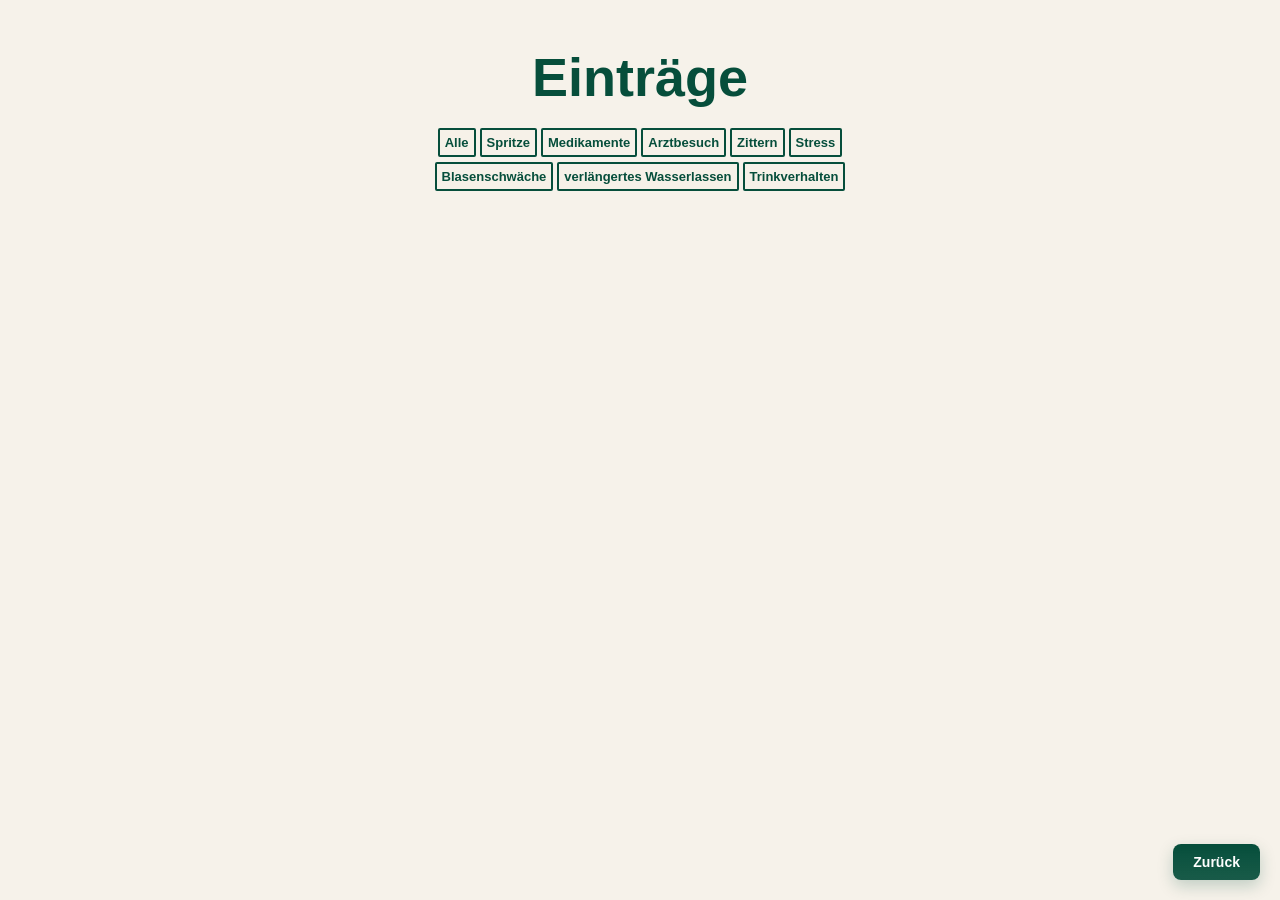
==== entries.html @ ccc614d7 "Finished responsive EnzoCare version" ====
<!DOCTYPE html>
<html lang="de">

<head>
    <meta charset="UTF-8">
    <meta name="viewport" content="width=device-width, initial-scale=1.0">

    <title>EnzoCare</title>

    <link rel="stylesheet" href="style.css">
</head>

<body>

    <main class="app-container">

        <h3>Einträge</h3>

        <!-- Filterbuttons -->
        <div class="filter-buttons">

            <div class="filter-row">
                <button onclick="filterEntries('all', this)" class="filter-btn all">Alle</button>
                <button onclick="filterEntries('Spritze', this)" class="filter-btn Spritze">Spritze</button>
                <button onclick="filterEntries('Medikamente', this)" class="filter-btn Medikamente">Medikamente</button>            
                <button onclick="filterEntries('Arztbesuch', this)" class="filter-btn Arztbesuch">Arztbesuch</button>
                <button onclick="filterEntries('Zittern', this)" class="filter-btn Zittern">Zittern</button>  
                <button onclick="filterEntries('Stress', this)" class="filter-btn Stress">Stress</button>
            </div>
                
            <div class="filter-row">

                
                <button onclick="filterEntries('Blasenschwäche', this)" class="filter-btn Blasenschwäche">Blasenschwäche</button>            
                <button onclick="filterEntries('Verlängertes Wasserlassen', this)" class="filter-btn Verlängertes-Wasserlassen">verlängertes Wasserlassen</button>
                <button onclick="filterEntries('Trinkverhalten', this)" class="filter-btn Trinkverhalten">Trinkverhalten</button>
            </div>

        </div>

        <div id="entriesList"></div>

    </main>
    <!-- Zurück-Button-->
    <button class="back-button" onclick="window.location.href='index.html'">
        Zurück
    </button>

    <script src="entries.js"></script>


</body>

</html>
---- style.css ----
* {
    box-sizing: border-box;
}

body {
    margin: 0;
    padding: 10px;
    font-family: Arial, sans-serif;
    background-color: #f6f2ea;
}

.app-container {
    width: 100%;

    max-width: 470px;

    margin: 0 auto;

    overflow: visible;

    padding:
        clamp(12px, 2vw, 28px);
}

h1 {
    margin: 0;
    padding-top: 10px;
    text-align: center;
    color:  #064E3B;
    font-size:
        clamp(40px, 6vw, 54px);
}

h2 {
    margin: 0 0 10px;
    padding-bottom: 5px;
    text-align: center;
    color: #0d4f3c;
    font-size: 14px;
}

h3 {
    margin: 0 0 20px;    
    padding-top: 10px;
    text-align: center;
    color:  #064E3B;
    font-size:
        clamp(40px, 6vw, 54px);
}

p{
    color: #0d4f3c;
    font-size: 14px;
}

.button-grid {
    display: flex;
    flex-direction: column;
    gap: 3px;
}

.image-option input {
    position: absolute;
    opacity: 0;
}

.image-option img {
    width: 100%;
    height: auto;
    object-fit: cover;
    border-radius: 18px;
    border: 2px solid transparent;
    display: block;
    cursor: pointer;
    transition: 0.2s ease;
}

.image-option input:checked + img {
    border-color: #ffffff;
    outline: 4px solid #0d4f3c;
    transform: scale(0.98);
}

.action-buttons {
    display: flex;
    gap: 35px;
    width: 100%;
    margin-top: 0;
}

.action-buttons button {

    flex: 1;

    padding: 14px 10px;

    border: none;
    border-radius: 18px;

    background: linear-gradient(

        #064E3B,
        #064e3bec
    );

    color: white;

    font-size: 14px;
    font-weight: 700;

    cursor: pointer;

    transition: 0.2s ease;

    box-shadow:
        0 4px 10px rgba(6, 78, 59, 0.18);
}

.action-buttons button:hover {

    transform: translateY(-2px);

    box-shadow:
        0 8px 18px rgba(6, 78, 59, 0.22);
}

.action-buttons button:active {

    transform: scale(0.98);
}

#errorMessage {

    min-height: 0;

    margin: 0;

    text-align: center;

    color: #941615;

    font-size: 15px;
    font-weight: 700;

    transition: 0.2s ease;
}

#errorMessage:not(:empty) {

    margin-bottom: 14px;
}

#note {
    width: 100%;
    min-height: 80px;

    padding: 16px;

    border-radius: 18px;

    background-color: #FAF7F2;

    font-size: 16px;
    font-family: Arial, sans-serif;
    
    color:  #064E3B;

    resize: none;

    border: 2px solid transparent;

    box-sizing: border-box;

    box-shadow:
        0 0 0 5px rgba(6, 78, 59, 0.32);

    transition: 0.2s ease;

    margin: 14px 0px 14px;

    appearance: none;
    -webkit-appearance: none;
}

#note:focus {

    border-color: #ffffff;

    outline: 4px solid #0d4f3c;

    transform: scale(0.98);
}

#note::placeholder {
    color: #064E3B;
}

.filter-buttons {
    display: flex;
    flex-direction: column;
    gap: 5px;
    margin-bottom: 10px;
}

.filter-row {
    display: flex;
    flex-wrap: nowrap;
    justify-content: center;
    gap: 4px;
}

.filter-btn {
   
    width: auto;

    padding: 5px 5px;

    border: 2px solid #064E3B;
    border-radius: 2px;

    background-color: #F6F1E8;

    color: #064E3B;

    font-size: 13px;
    font-weight: 700;

    cursor: pointer;

    transition: 0.2s ease;
}

.filter-btn.active {
    color: white;
    border-color: transparent;
    background-color: #064e3b9f;
}

.filter-btn.Verlängertes-Wasserlassen {
    min-width: max-content;
}

#entriesList {
    display: flex;
    flex-direction: column;
    gap: 18px;

    margin-top: 28px;
    padding-bottom: 90px;
}

.entry-card {
    width: 100%;

    padding: 18px 20px;

    resize: none;

    border-radius: 4px;
    border: 2px solid transparent;

    box-sizing: border-box;

    box-shadow:
        0 0 0 4px #064e3b52;

    transition: 0.2s ease;
}

.entry-date {
    margin: 0 0 14px 0;

    color: #064E3B;

    font-size: 18px;
    font-weight: 800;
}

.entry-info {
    margin: 10px 0;

    color: #064E3B;

    font-size: 16px;
    line-height: 1.4;
}

.entry-info span {
    font-weight: 800;
}

.delete-button {
    margin-top: 14px;

    padding: 4px 8px;

    border: 2px solid #941615;
    border-radius: 4px;

    background-color: transparent;

    color: #750f0f;

    font-size: 13px;
    font-weight: 800;

    cursor: pointer;

    transition: 0.2s ease;
}

.delete-button:hover {
    background-color: #941615;
    color: white;
}

.delete-button:active {
    transform: scale(0.96);
}

.back-button {

    position: fixed;

    right: 20px;
    bottom: 20px;

    padding: 10px 20px;

    border: none;
    border-radius: 8px;

    background: linear-gradient(

        #064E3B,
        #064e3bec
    );

    color: white;

    font-size: 14px;
    font-weight: 700;

    cursor: pointer;

    box-shadow:
        0 6px 16px rgba(6, 78, 59, 0.22);

    transition: 0.2s ease;

    z-index: 1000;
}

.back-button:hover {

    transform: translateY(-2px);

    box-shadow:
        0 10px 20px rgba(6, 78, 59, 0.28);
}

.back-button:active {

    transform: scale(0.97);
}

@media (max-width: 600px) {

    .filter-row {
        flex-wrap: nowrap;
        gap: 3px;
    }

    .filter-btn {
        padding: 4px 4px;
        font-size: clamp(9px, 2.7vw, 13px);
        white-space: nowrap;
    }
}
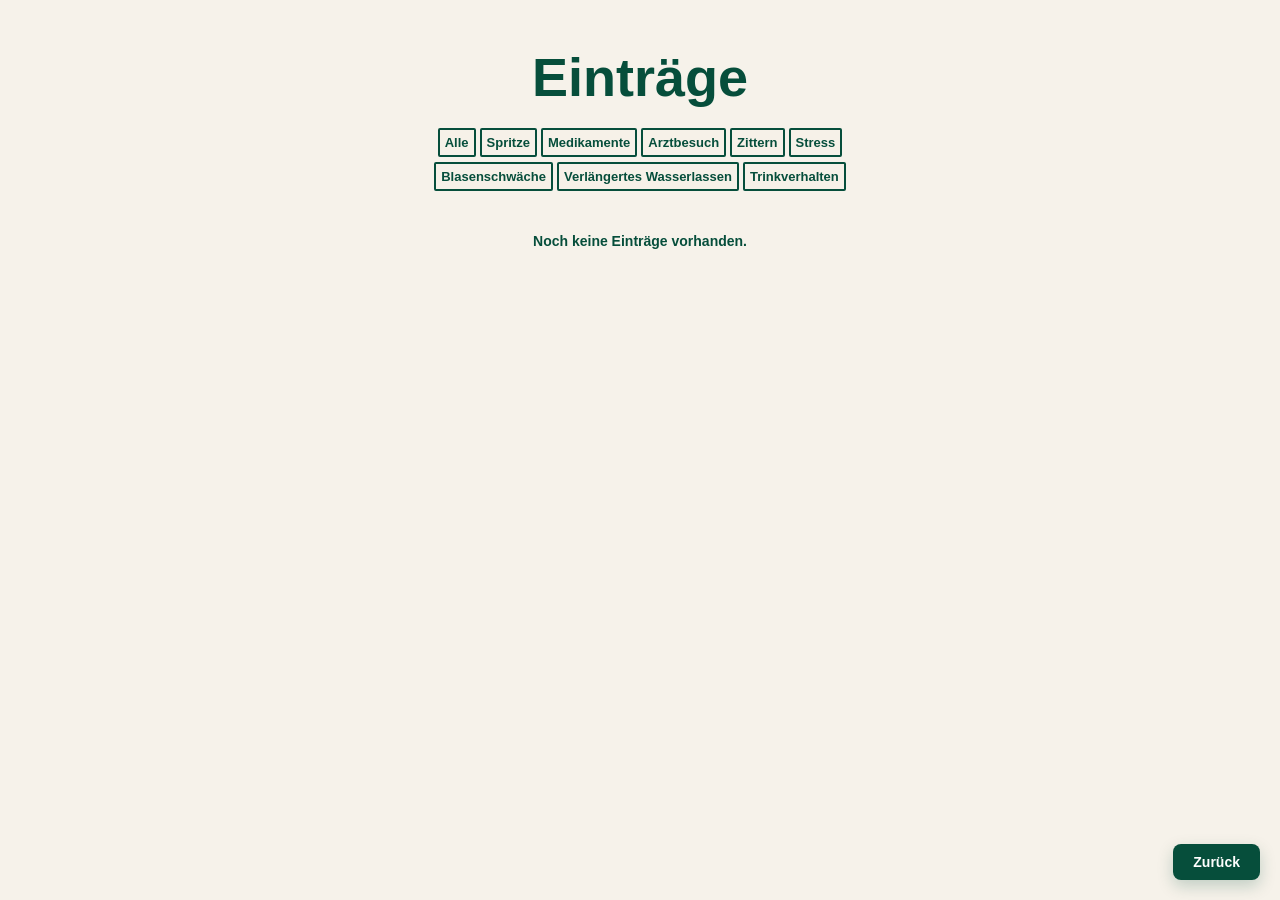
==== commit c1052221: "Cleaned up HTML CSS and JavaScript" ====
--- a/entries.html
+++ b/entries.html
@@ -3,52 +3,113 @@
 
 <head>
     <meta charset="UTF-8">
-    <meta name="viewport" content="width=device-width, initial-scale=1.0">
+    <meta 
+        name="viewport" 
+        content="width=device-width, initial-scale=1.0"
+    >
 
     <title>EnzoCare</title>
 
     <link rel="stylesheet" href="style.css">
+
 </head>
-
 <body>
 
     <main class="app-container">
 
         <h3>Einträge</h3>
 
-        <!-- Filterbuttons -->
+        <!-- Filter -->
         <div class="filter-buttons">
 
             <div class="filter-row">
-                <button onclick="filterEntries('all', this)" class="filter-btn all">Alle</button>
-                <button onclick="filterEntries('Spritze', this)" class="filter-btn Spritze">Spritze</button>
-                <button onclick="filterEntries('Medikamente', this)" class="filter-btn Medikamente">Medikamente</button>            
-                <button onclick="filterEntries('Arztbesuch', this)" class="filter-btn Arztbesuch">Arztbesuch</button>
-                <button onclick="filterEntries('Zittern', this)" class="filter-btn Zittern">Zittern</button>  
-                <button onclick="filterEntries('Stress', this)" class="filter-btn Stress">Stress</button>
+
+                <button 
+                    class="filter-btn all"
+                    data-tag="all"
+                >
+                    Alle
+                </button>
+
+                <button 
+                    class="filter-btn spritze"
+                    data-tag="spritze"
+                >
+                    Spritze
+                </button>
+                
+                <button
+                    class="filter-btn medikamente"
+                    data-tag="medikamente"
+                >
+                    Medikamente
+                </button>
+
+                <button
+                    class="filter-btn arztbesuch"
+                    data-tag="arztbesuch"
+                >
+                    Arztbesuch
+                </button>
+
+                <button
+                    class="filter-btn zittern"
+                    data-tag="zittern"
+                >
+                    Zittern
+                </button>
+
+                <button
+                    class="filter-btn stress"
+                    data-tag="stress"
+                >
+                    Stress
+                </button>
+
             </div>
                 
             <div class="filter-row">
 
-                
-                <button onclick="filterEntries('Blasenschwäche', this)" class="filter-btn Blasenschwäche">Blasenschwäche</button>            
-                <button onclick="filterEntries('Verlängertes Wasserlassen', this)" class="filter-btn Verlängertes-Wasserlassen">verlängertes Wasserlassen</button>
-                <button onclick="filterEntries('Trinkverhalten', this)" class="filter-btn Trinkverhalten">Trinkverhalten</button>
+                <button
+                    class="filter-btn blasenschwaeche"
+                    data-tag="blasenschwaeche"
+                >
+                    Blasenschwäche
+                </button>
+
+                <button
+                    class="filter-btn verlaengertes-wasserlassen"
+                    data-tag="verlaengertes-wasserlassen"
+                >
+                    Verlängertes Wasserlassen
+                </button>
+
+                <button
+                    class="filter-btn trinkverhalten"
+                    data-tag="trinkverhalten"
+                >
+                    Trinkverhalten
+                </button>
             </div>
 
         </div>
 
+        <!-- Einträge -->
+
         <div id="entriesList"></div>
 
     </main>
-    <!-- Zurück-Button-->
-    <button class="back-button" onclick="window.location.href='index.html'">
+
+    <!-- Zurück-Button -->
+    <button
+        class="back-button"
+        id="backButton"
+    >
         Zurück
     </button>
 
     <script src="entries.js"></script>
 
-
 </body>
 
 </html>
--- a/style.css
+++ b/style.css
@@ -1,3 +1,13 @@
+/* Farbschema */
+:root {
+    --color-primary: #064E3B;
+    --color-secondary: rgba(6, 78, 59, 0.32);
+    --color-background: #f6f2ea;
+    --color-card: #FAF7F2;
+    --color-danger: #750f0f;
+}
+
+/* Grundeinstellungen */
 * {
     box-sizing: border-box;
 }
@@ -9,49 +19,50 @@
     background-color: #f6f2ea;
 }
 
+/* Layout */
+
 .app-container {
     width: 100%;
-
     max-width: 470px;
-
     margin: 0 auto;
-
     overflow: visible;
-
     padding:
         clamp(12px, 2vw, 28px);
+}
+
+/* Überschriften und Texte */
+
+h1,
+h3 {
+    text-align: center;
+    color: var(--color-primary);
+    font-size: clamp(40px, 6vw, 54px);
 }
 
 h1 {
     margin: 0;
     padding-top: 10px;
-    text-align: center;
-    color:  #064E3B;
-    font-size:
-        clamp(40px, 6vw, 54px);
 }
 
 h2 {
     margin: 0 0 10px;
     padding-bottom: 5px;
     text-align: center;
-    color: #0d4f3c;
+    color: var(--color-primary);
     font-size: 14px;
 }
 
 h3 {
-    margin: 0 0 20px;    
+    margin: 0 0 20px;
     padding-top: 10px;
-    text-align: center;
-    color:  #064E3B;
-    font-size:
-        clamp(40px, 6vw, 54px);
-}
-
-p{
-    color: #0d4f3c;
+}
+
+p {
+    color: var(--color-primary);
     font-size: 14px;
 }
+
+/* Bild-Buttons */
 
 .button-grid {
     display: flex;
@@ -77,32 +88,87 @@
 
 .image-option input:checked + img {
     border-color: #ffffff;
-    outline: 4px solid #0d4f3c;
+    outline: 4px solid var(--color-primary);
     transform: scale(0.98);
 }
 
+/* Notizfeld */
+
+#note {
+    width: 100%;
+    min-height: 80px;
+    padding: 16px;
+    margin: 14px 0;
+
+    background-color: #FAF7F2;
+
+    font-size: 16px;
+    font-family: Arial, sans-serif;
+    color: var(--color-primary);
+    resize: none;
+
+    border: 2px solid transparent;
+    border-radius: 18px;
+
+    box-sizing: border-box;
+    box-shadow:
+        0 0 0 5px rgba(6, 78, 59, 0.32);
+
+    transition: 0.2s ease;
+
+    appearance: none;
+    -webkit-appearance: none;
+}
+
+#note:focus {
+
+    border-color: #ffffff;
+    outline: 4px solid var(--color-primary);
+
+    transform: scale(0.98);
+}
+
+#note::placeholder {
+    color: var(--color-primary);
+}
+
+/* Fehlermeldung */
+
+#errorMessage {
+    min-height: 0;
+    margin: 0;
+
+    text-align: center;
+
+    color: var(--color-danger);
+    font-size: 15px;
+    font-weight: 700;
+
+    transition: 0.2s ease;
+}
+
+#errorMessage:not(:empty) {
+    margin-bottom: 14px;
+}
+
+/* Aktionsbuttons */
+
 .action-buttons {
     display: flex;
-    gap: 35px;
+    gap: 30px;
     width: 100%;
     margin-top: 0;
 }
 
 .action-buttons button {
-
     flex: 1;
 
-    padding: 14px 10px;
+    padding: 15px 10px;
 
     border: none;
     border-radius: 18px;
 
-    background: linear-gradient(
-
-        #064E3B,
-        #064e3bec
-    );
-
+    background-color: var(--color-primary);
     color: white;
 
     font-size: 14px;
@@ -117,7 +183,6 @@
 }
 
 .action-buttons button:hover {
-
     transform: translateY(-2px);
 
     box-shadow:
@@ -125,75 +190,10 @@
 }
 
 .action-buttons button:active {
-
     transform: scale(0.98);
 }
 
-#errorMessage {
-
-    min-height: 0;
-
-    margin: 0;
-
-    text-align: center;
-
-    color: #941615;
-
-    font-size: 15px;
-    font-weight: 700;
-
-    transition: 0.2s ease;
-}
-
-#errorMessage:not(:empty) {
-
-    margin-bottom: 14px;
-}
-
-#note {
-    width: 100%;
-    min-height: 80px;
-
-    padding: 16px;
-
-    border-radius: 18px;
-
-    background-color: #FAF7F2;
-
-    font-size: 16px;
-    font-family: Arial, sans-serif;
-    
-    color:  #064E3B;
-
-    resize: none;
-
-    border: 2px solid transparent;
-
-    box-sizing: border-box;
-
-    box-shadow:
-        0 0 0 5px rgba(6, 78, 59, 0.32);
-
-    transition: 0.2s ease;
-
-    margin: 14px 0px 14px;
-
-    appearance: none;
-    -webkit-appearance: none;
-}
-
-#note:focus {
-
-    border-color: #ffffff;
-
-    outline: 4px solid #0d4f3c;
-
-    transform: scale(0.98);
-}
-
-#note::placeholder {
-    color: #064E3B;
-}
+/* Filterbuttons */
 
 .filter-buttons {
     display: flex;
@@ -210,18 +210,14 @@
 }
 
 .filter-btn {
-   
     width: auto;
-
     padding: 5px 5px;
 
-    border: 2px solid #064E3B;
+    border: 2px solid var(--color-primary);
     border-radius: 2px;
 
-    background-color: #F6F1E8;
-
-    color: #064E3B;
-
+    background-color: #F6F1E8;  
+    color: var(--color-primary);    
     font-size: 13px;
     font-weight: 700;
 
@@ -233,36 +229,33 @@
 .filter-btn.active {
     color: white;
     border-color: transparent;
-    background-color: #064e3b9f;
-}
-
-.filter-btn.Verlängertes-Wasserlassen {
+    background-color: #0d4f3cb0;
+}
+
+.filter-btn.verlaengertes-wasserlassen {
     min-width: max-content;
 }
+
+/* Einträge */
 
 #entriesList {
     display: flex;
     flex-direction: column;
     gap: 18px;
-
     margin-top: 28px;
     padding-bottom: 90px;
 }
 
 .entry-card {
     width: 100%;
-
     padding: 18px 20px;
 
-    resize: none;
-
+    border: 2px solid transparent;
     border-radius: 4px;
-    border: 2px solid transparent;
 
     box-sizing: border-box;
-
-    box-shadow:
-        0 0 0 4px #064e3b52;
+    box-shadow:
+        0 0 0 4px var(--color-secondary);
 
     transition: 0.2s ease;
 }
@@ -270,17 +263,15 @@
 .entry-date {
     margin: 0 0 14px 0;
 
-    color: #064E3B;
-
+    color: var(--color-primary);
     font-size: 18px;
     font-weight: 800;
 }
 
 .entry-info {
-    margin: 10px 0;
-
-    color: #064E3B;
-
+    margin: 14px 0;
+
+    color: var(--color-primary);
     font-size: 16px;
     line-height: 1.4;
 }
@@ -289,17 +280,17 @@
     font-weight: 800;
 }
 
+/* Löschbutton */
+
 .delete-button {
     margin-top: 14px;
-
     padding: 4px 8px;
 
-    border: 2px solid #941615;
+    border: 2px solid var(--color-danger);
     border-radius: 4px;
 
     background-color: transparent;
-
-    color: #750f0f;
+    color: var(--color-danger)
 
     font-size: 13px;
     font-weight: 800;
@@ -310,7 +301,7 @@
 }
 
 .delete-button:hover {
-    background-color: #941615;
+    background-color: var(--color-danger);
     color: white;
 }
 
@@ -318,10 +309,10 @@
     transform: scale(0.96);
 }
 
+/* Zurück-Button */
+
 .back-button {
-
     position: fixed;
-
     right: 20px;
     bottom: 20px;
 
@@ -330,12 +321,7 @@
     border: none;
     border-radius: 8px;
 
-    background: linear-gradient(
-
-        #064E3B,
-        #064e3bec
-    );
-
+    background-color: var(--color-primary);
     color: white;
 
     font-size: 14px;
@@ -352,7 +338,6 @@
 }
 
 .back-button:hover {
-
     transform: translateY(-2px);
 
     box-shadow:
@@ -360,9 +345,18 @@
 }
 
 .back-button:active {
-
     transform: scale(0.97);
 }
+
+/* Leere Eintragsliste */
+
+.empty-message {
+    text-align: center;
+    color: var(--color-primary);
+    font-weight: 700;
+}
+
+/* Responsive Design */
 
 @media (max-width: 600px) {
 
@@ -376,5 +370,4 @@
         font-size: clamp(9px, 2.7vw, 13px);
         white-space: nowrap;
     }
-}
-
+}
